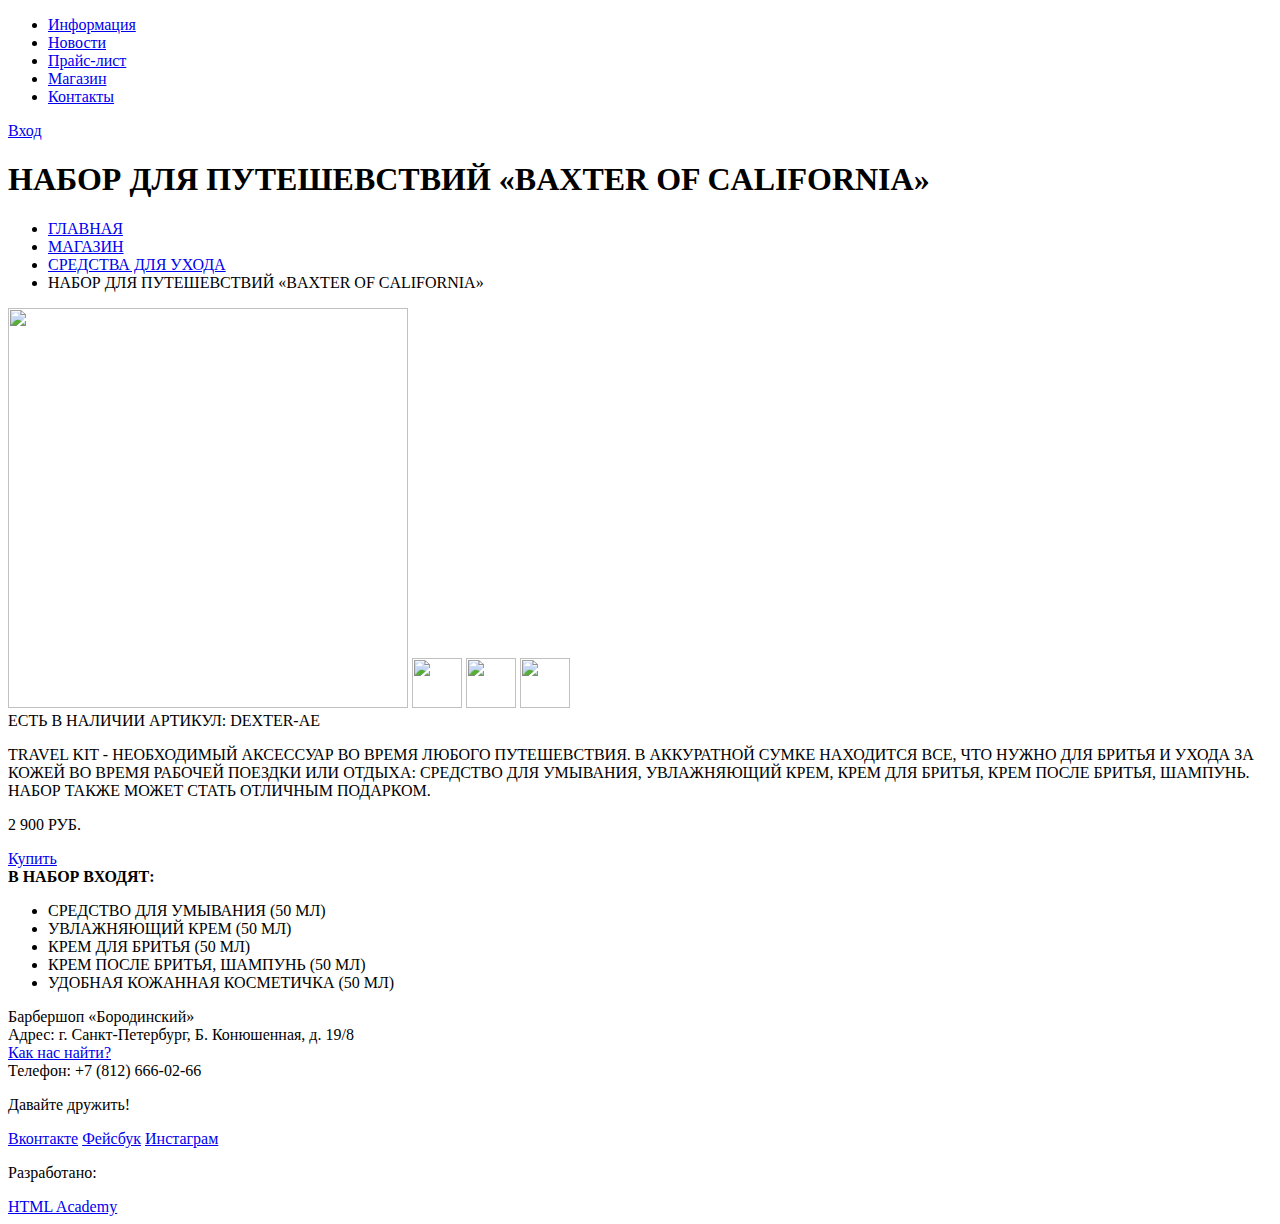
==== catalog-item.html @ 46eae926 "add catalog-item.html" ====
<!DOCTYPE html>
<html lang="ru">
  <head>
    <meta charset="utf-8">
    <title>Барбершоп «Бородинский»</title>
  </head>
  <body>
    <header class="header">
      <div class="container">
        <nav class="navigation">
          <ul>
            <li>
              <a href="#">Информация</a>
            </li>
            <li>
              <a href="#">Новости</a>
            </li>
            <li>
              <a href="#">Прайс-лист</a>
            </li>
            <li>
              <a href="#" class="active">Магазин</a>
            </li>
            <li>
              <a href="#">Контакты</a>
            </li>
          </ul>
        </nav>
        <div class="user-block">
          <a class="login" href="#">Вход</a>
        </div>
      </div>
    </header>
    <main class="container">
      <h1>НАБОР ДЛЯ ПУТЕШЕВСТВИЙ «BAXTER OF CALIFORNIA»</h1>
      <ul class="breadcrumb">
        <li><a href="#">ГЛАВНАЯ</a></li>
        <li><a href="#">МАГАЗИН</a></li>
        <li><a href="#">СРЕДСТВА ДЛЯ УХОДА</a></li>
        <li>НАБОР ДЛЯ ПУТЕШЕВСТВИЙ «BAXTER OF CALIFORNIA»</li>
      </ul>
      <section class="gallery">
        <img src="http://placehold.it/400x400" width="400" height="400" alt="">
        <img src="http://placehold.it/50x50" width="50" height="50" alt="">
        <img src="http://placehold.it/50x50" width="50" height="50" alt="">
        <img src="http://placehold.it/50x50" width="50" height="50" alt="">
      </section>
      <section class="description">
        <span class="description-availability">ЕСТЬ В НАЛИЧИИ</span>
        <span class="description-article">АРТИКУЛ: DEXTER-AE</span>
        <p>
          TRAVEL KIT - НЕОБХОДИМЫЙ АКСЕССУАР ВО ВРЕМЯ ЛЮБОГО ПУТЕШЕВСТВИЯ. В АККУРАТНОЙ СУМКЕ НАХОДИТСЯ ВСЕ, ЧТО НУЖНО ДЛЯ БРИТЬЯ И УХОДА ЗА КОЖЕЙ ВО ВРЕМЯ РАБОЧЕЙ ПОЕЗДКИ ИЛИ ОТДЫХА: СРЕДСТВО ДЛЯ УМЫВАНИЯ, УВЛАЖНЯЮЩИЙ КРЕМ, КРЕМ ДЛЯ БРИТЬЯ, КРЕМ ПОСЛЕ БРИТЬЯ, ШАМПУНЬ. НАБОР ТАКЖЕ МОЖЕТ СТАТЬ ОТЛИЧНЫМ ПОДАРКОМ.
        </p>
        <div class="items-cost">
          <p>2 900 РУБ.</p>
          <a href="#">Купить</a>
        </div>
        <section class="composition">
          <b>В НАБОР ВХОДЯТ:</b>
          <ul class="composition-items-list">
            <li>СРЕДСТВО ДЛЯ УМЫВАНИЯ (50 МЛ)</li>
            <li>УВЛАЖНЯЮЩИЙ КРЕМ (50 МЛ)</li>
            <li>КРЕМ ДЛЯ БРИТЬЯ (50 МЛ)</li>
            <li>КРЕМ ПОСЛЕ БРИТЬЯ, ШАМПУНЬ (50 МЛ)</li>
            <li>УДОБНАЯ КОЖАННАЯ КОСМЕТИЧКА (50 МЛ)</li>
          </ul>
        </section>
      </section>
    </main>
    <footer class="footer">
      <div class="container">
        <section class="footer-contacts">
          Барбершоп «Бородинский»<br>
          Адрес: г. Санкт-Петербург, Б. Конюшенная, д. 19/8<br>
          <a href="#">Как нас найти?</a><br>
          Телефон: +7 (812) 666-02-66
        </section>
        <section class="footer-social">
          <p>Давайте дружить!</p>
          <a class="social-btn social-btn-vk" href="#">Вконтакте</a>
          <a class="social-btn social-btn-fb" href="#">Фейсбук</a>
          <a class="social-btn social-btn-inst" href="#">Инстаграм</a>
        </section>
        <section class="footer-copyright">
          <p>Разработано:</p>
          <a class="btn" href="https://htmlacademy.ru">HTML Academy</a>
        </section>
      </div>
    </footer>
  </body>
</html>
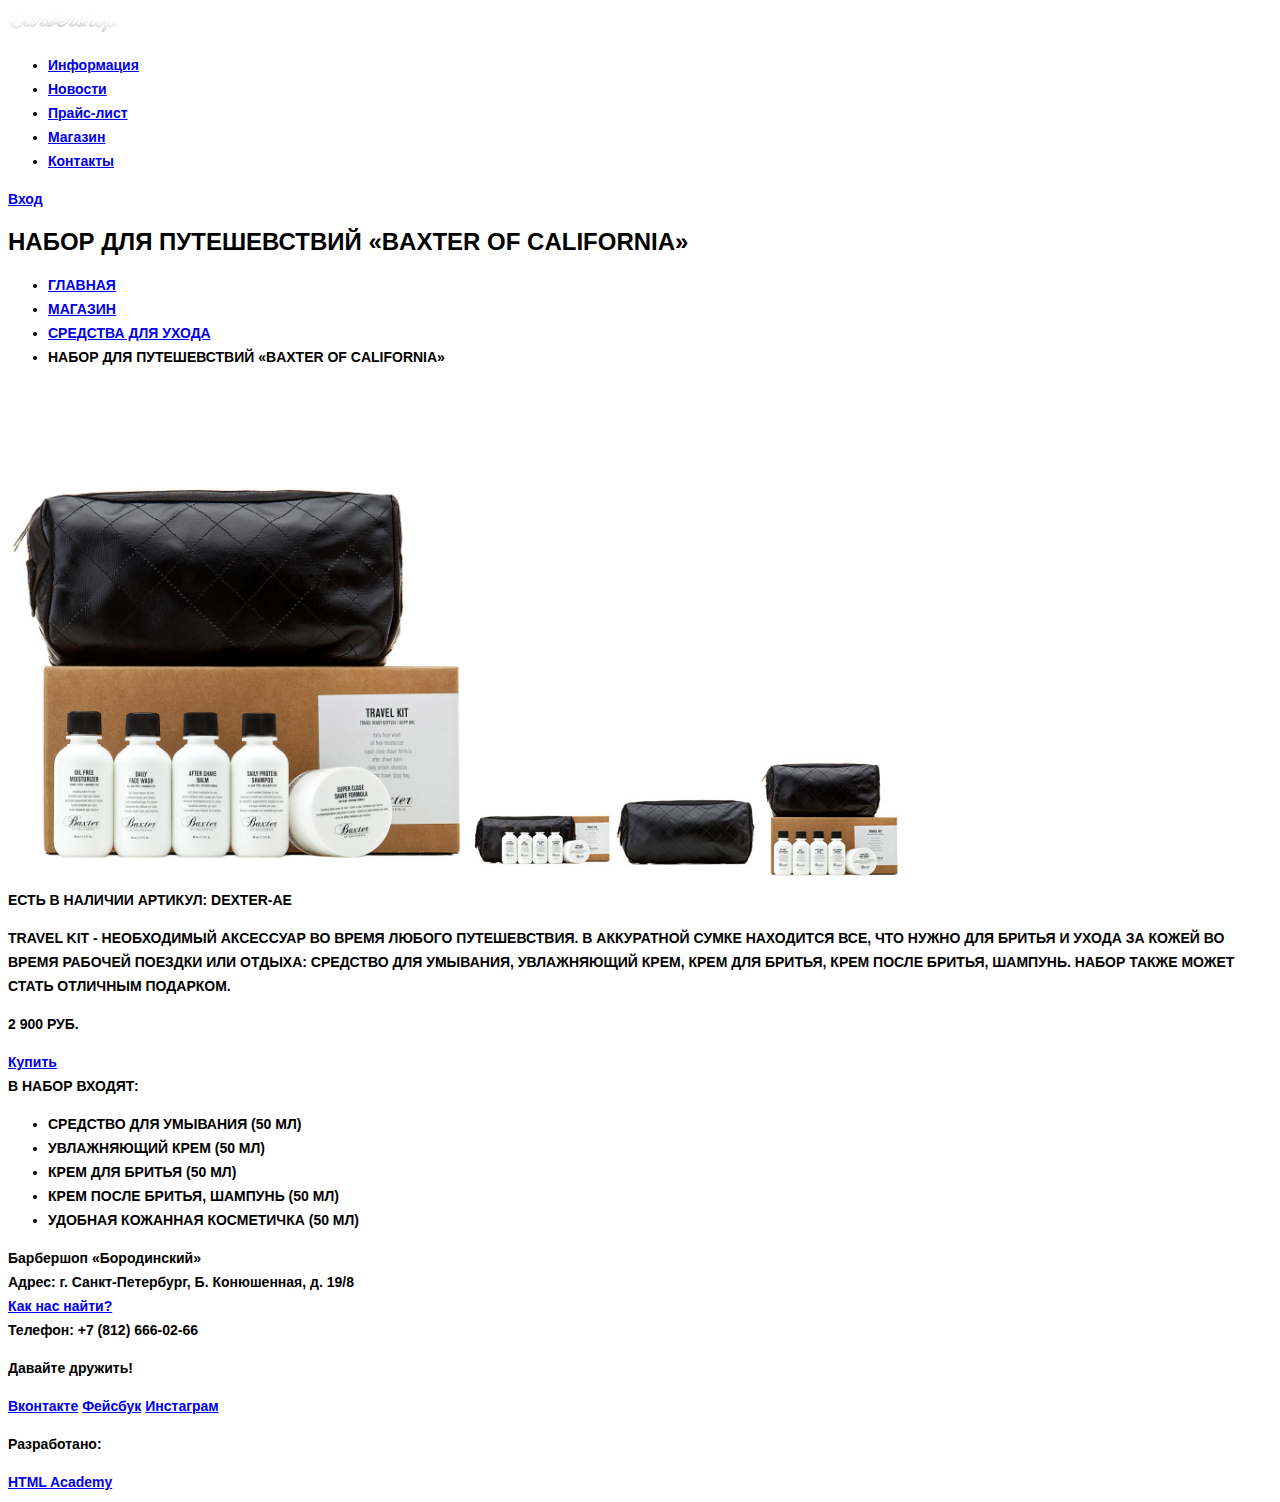
==== commit 89452156: "add imgs and simple css" ====
--- a/catalog-item.html
+++ b/catalog-item.html
@@ -3,11 +3,15 @@
   <head>
     <meta charset="utf-8">
     <title>Барбершоп «Бородинский»</title>
+    <link href="css/style.css" rel="stylesheet">
   </head>
   <body>
     <header class="header">
       <div class="container">
         <nav class="navigation">
+           <a class="navigation-logo" href="index.html">
+            <img src="img/small-logo.png" width="111" height="24" alt="Барбершоп «Бородинский»">
+           </a>
           <ul>
             <li>
               <a href="#">Информация</a>
@@ -32,7 +36,7 @@
       </div>
     </header>
     <main class="container">
-      <h1>НАБОР ДЛЯ ПУТЕШЕВСТВИЙ «BAXTER OF CALIFORNIA»</h1>
+      <h1 class='page-content-title'>НАБОР ДЛЯ ПУТЕШЕВСТВИЙ «BAXTER OF CALIFORNIA»</h1>
       <ul class="breadcrumb">
         <li><a href="#">ГЛАВНАЯ</a></li>
         <li><a href="#">МАГАЗИН</a></li>
@@ -40,10 +44,10 @@
         <li>НАБОР ДЛЯ ПУТЕШЕВСТВИЙ «BAXTER OF CALIFORNIA»</li>
       </ul>
       <section class="gallery">
-        <img src="http://placehold.it/400x400" width="400" height="400" alt="">
-        <img src="http://placehold.it/50x50" width="50" height="50" alt="">
-        <img src="http://placehold.it/50x50" width="50" height="50" alt="">
-        <img src="http://placehold.it/50x50" width="50" height="50" alt="">
+        <img src="img/product-1-big.jpg" width="460" height="498" alt="">
+        <img src="img/product-1-small-1.jpg" width="140" height="149" alt="">
+        <img src="img/product-1-small-2.jpg" width="140" height="149" alt="">
+        <img src="img/product-1-small-3.jpg" width="140" height="149" alt="">
       </section>
       <section class="description">
         <span class="description-availability">ЕСТЬ В НАЛИЧИИ</span>
--- a/css/style.css
+++ b/css/style.css
@@ -0,0 +1,23 @@
+body {
+  color: black;
+  font-family: "Arial", sans-serif;
+  font-size: 14px;
+  font-weight: 700;
+  line-height: 24px;
+}
+
+.index-content-title {
+  color: black;
+  font-family: "Arial", sans-serif;
+  font-size: 30px;
+  font-weight: 700;
+  line-height: 42px;
+}
+
+.page-content-title {
+  font-family: "Arial", sans-serif;
+  font-size: 24px;
+  font-weight: 700;
+  line-height: 30px;
+  color: black;
+}
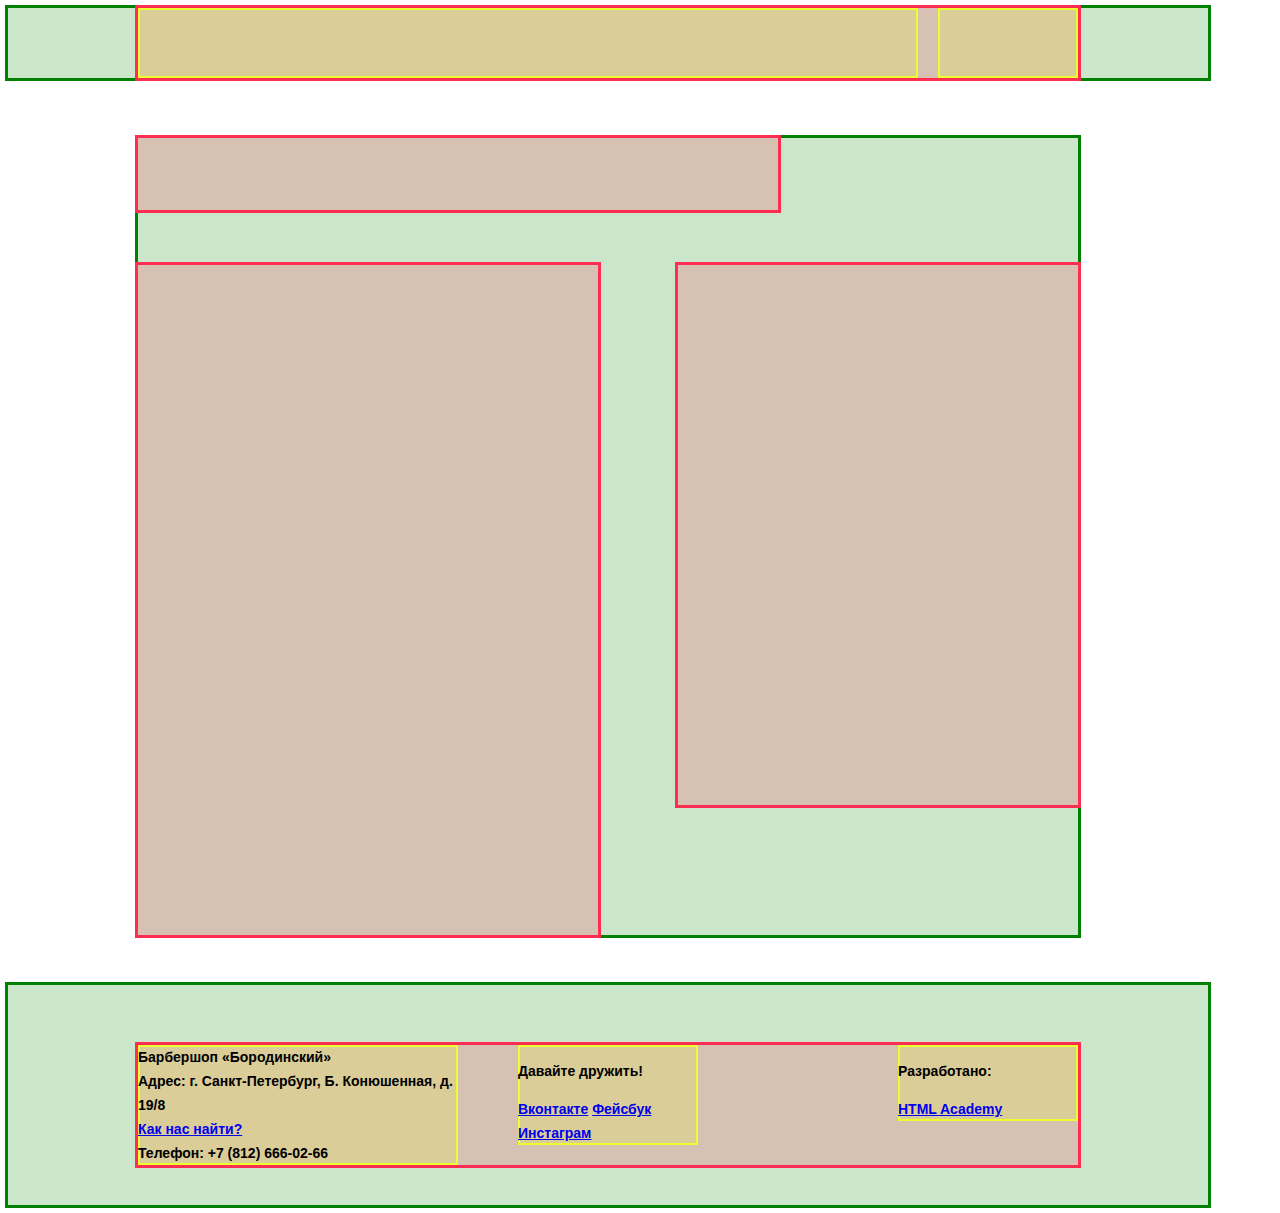
==== commit d7b7cbbc: "grid for catalog-item.html" ====
--- a/catalog-item.html
+++ b/catalog-item.html
@@ -5,14 +5,14 @@
     <title>Барбершоп «Бородинский»</title>
     <link href="css/style.css" rel="stylesheet">
   </head>
-  <body>
+  <body class="catalog-item">
     <header class="header">
-      <div class="container">
+      <div class="container clearfix">
         <nav class="navigation">
            <a class="navigation-logo" href="index.html">
-            <img src="img/small-logo.png" width="111" height="24" alt="Барбершоп «Бородинский»">
+            <!-- <img src="img/small-logo.png" width="111" height="24" alt="Барбершоп «Бородинский»"> -->
            </a>
-          <ul>
+          <!-- <ul>
             <li>
               <a href="#">Информация</a>
             </li>
@@ -27,30 +27,32 @@
             </li>
             <li>
               <a href="#">Контакты</a>
-            </li>
+            </li> -->
           </ul>
         </nav>
         <div class="user-block">
-          <a class="login" href="#">Вход</a>
+          <!-- <a class="login" href="#">Вход</a> -->
         </div>
       </div>
     </header>
-    <main class="container">
-      <h1 class='page-content-title'>НАБОР ДЛЯ ПУТЕШЕВСТВИЙ «BAXTER OF CALIFORNIA»</h1>
-      <ul class="breadcrumb">
-        <li><a href="#">ГЛАВНАЯ</a></li>
-        <li><a href="#">МАГАЗИН</a></li>
-        <li><a href="#">СРЕДСТВА ДЛЯ УХОДА</a></li>
-        <li>НАБОР ДЛЯ ПУТЕШЕВСТВИЙ «BAXTER OF CALIFORNIA»</li>
-      </ul>
+    <main class="container clearfix">
+      <div class="second-nav">
+        <!-- <h1 class="page-content-title">НАБОР ДЛЯ ПУТЕШЕВСТВИЙ «BAXTER OF CALIFORNIA»</h1>
+        <ul class="breadcrumb">
+          <li><a href="#">ГЛАВНАЯ</a></li>
+          <li><a href="#">МАГАЗИН</a></li>
+          <li><a href="#">СРЕДСТВА ДЛЯ УХОДА</a></li>
+          <li>НАБОР ДЛЯ ПУТЕШЕВСТВИЙ «BAXTER OF CALIFORNIA»</li>
+        </ul> -->
+      </div>
       <section class="gallery">
-        <img src="img/product-1-big.jpg" width="460" height="498" alt="">
+        <!-- <img src="img/product-1-big.jpg" width="460" height="498" alt="">
         <img src="img/product-1-small-1.jpg" width="140" height="149" alt="">
         <img src="img/product-1-small-2.jpg" width="140" height="149" alt="">
-        <img src="img/product-1-small-3.jpg" width="140" height="149" alt="">
+        <img src="img/product-1-small-3.jpg" width="140" height="149" alt=""> -->
       </section>
       <section class="description">
-        <span class="description-availability">ЕСТЬ В НАЛИЧИИ</span>
+        <!-- <span class="description-availability">ЕСТЬ В НАЛИЧИИ</span>
         <span class="description-article">АРТИКУЛ: DEXTER-AE</span>
         <p>
           TRAVEL KIT - НЕОБХОДИМЫЙ АКСЕССУАР ВО ВРЕМЯ ЛЮБОГО ПУТЕШЕВСТВИЯ. В АККУРАТНОЙ СУМКЕ НАХОДИТСЯ ВСЕ, ЧТО НУЖНО ДЛЯ БРИТЬЯ И УХОДА ЗА КОЖЕЙ ВО ВРЕМЯ РАБОЧЕЙ ПОЕЗДКИ ИЛИ ОТДЫХА: СРЕДСТВО ДЛЯ УМЫВАНИЯ, УВЛАЖНЯЮЩИЙ КРЕМ, КРЕМ ДЛЯ БРИТЬЯ, КРЕМ ПОСЛЕ БРИТЬЯ, ШАМПУНЬ. НАБОР ТАКЖЕ МОЖЕТ СТАТЬ ОТЛИЧНЫМ ПОДАРКОМ.
@@ -68,11 +70,11 @@
             <li>КРЕМ ПОСЛЕ БРИТЬЯ, ШАМПУНЬ (50 МЛ)</li>
             <li>УДОБНАЯ КОЖАННАЯ КОСМЕТИЧКА (50 МЛ)</li>
           </ul>
-        </section>
+        </section> -->
       </section>
     </main>
     <footer class="footer">
-      <div class="container">
+      <div class="container clearfix">
         <section class="footer-contacts">
           Барбершоп «Бородинский»<br>
           Адрес: г. Санкт-Петербург, Б. Конюшенная, д. 19/8<br>
--- a/css/style.css
+++ b/css/style.css
@@ -21,3 +21,321 @@
   line-height: 30px;
   color: black;
 }
+
+.clearfix::after {
+  content: "";
+
+  display: table;
+  clear: both;
+}
+
+.catalog 
+  .header {
+    width: 1200px;
+    margin-bottom: 55px;
+  }
+
+  .container {
+    width: 940px;
+    margin: 0 130px;
+  }
+
+  .navigation {
+    float: left;
+    width: 780px;
+    min-height: 70px;
+  }
+
+  .user-block {
+    float: right;
+    width: 140px;
+    min-height: 70px;
+  }
+
+  .second-nav {
+    width: 320px;
+    height: 72px;
+    margin-bottom: 55px;
+  }
+
+  .filter {
+    float: left;
+    width: 220px;
+    height: 595px;
+  }
+
+  .items {
+    float: right;
+    width: 700px;
+    height: 595px;
+    margin-bottom: 45px;
+  }
+
+  .items-description {
+    float: left;
+    width: 220px;
+    height: 287px;
+    margin-left: 20px;
+    margin-bottom: 20px;
+  }
+
+  .items-description:nth-child(1) {
+    margin-left: 0;
+  }
+
+  .items-description:nth-child(4) {
+    margin-left: 0;
+  }
+
+  .items-description:nth-child(3) {
+    float: right;
+  }
+
+  .items-description:nth-child(6) {
+    float: right;
+  }
+
+  .items-list {
+    float: left;
+    width: auto;
+    height: 43px;
+    margin-left: 240px;
+  }
+
+  .footer {
+    width: 1200px;
+    margin-top: 51px;
+    padding-top: 60px;
+    padding-bottom: 40px;
+  }
+
+  .footer-contacts {
+    float: left;
+    width: 320px;
+    margin-right: 60px;
+  }
+
+  .footer-social {
+    float: left;
+    width: 180px;
+  }
+
+  .footer-copyright {
+    float: right;
+    width: 180px;
+  }
+
+.catalog-item 
+  .header {
+    width: 1200px;
+    margin-bottom: 60px;
+  }
+
+  .container {
+    width: 940px;
+    margin: 0 130px;
+  }
+
+  .navigation {
+    float: left;
+    width: 780px;
+    min-height: 70px;
+  }
+
+  .user-block {
+    float: right;
+    width: 140px;
+    min-height: 70px;
+  }
+
+  .second-nav {
+    width: 640px;
+    height: 72px;
+    margin-bottom: 55px;
+  }
+
+  .gallery {
+    float: left;
+    width: 460px;
+    height: 670px;
+  }
+
+  .description {
+    float: right;
+    width: 400px;
+    height: 540px;
+  }
+
+  .footer {
+    width: 1200px;
+    margin-top: 50px;
+    padding-top: 60px;
+    padding-bottom: 40px;
+  }
+
+  .footer-contacts {
+    float: left;
+    width: 320px;
+    margin-right: 60px;
+  }
+
+  .footer-social {
+    float: left;
+    width: 180px;
+  }
+
+  .footer-copyright {
+    float: right;
+    width: 180px;
+  }
+}
+
+
+
+
+
+
+
+
+
+
+
+
+
+
+
+
+
+body {
+  padding: 3px;
+}
+
+body > *,
+body > * > *,
+body > * > * > * {
+  position: relative;
+}
+
+body > *::before,
+body > * > *::before,
+body > * > * > *::before {
+  display: none;
+}
+
+body > *::before {
+  top: -3px;
+  left: -3px;
+}
+
+body > * > *::before {
+  top: -3px;
+  left: -3px;
+}
+
+body > * > * > *::before {
+  top: 0;
+  left: 0;
+}
+
+body > * {
+  background: rgba(0, 128, 0, 0.2);
+  box-shadow: 0 0 0 3px green;
+}
+
+body > *::before {
+  color: white;
+
+  background: green;
+}
+
+body > * > * {
+  background: rgba(255, 45, 82, 0.2);
+  box-shadow: 0 0 0 3px rgb(255, 45, 82);
+}
+
+body > * > *::before {
+  color: white;
+
+  background: rgb(255, 45, 82);
+}
+
+body > * > * > * {
+  background: rgba(234, 255, 45, 0.2);
+  box-shadow: inset 0 0 0 2px rgb(234, 255, 45);
+
+}
+
+body > * > * > *::before {
+  color: black;
+
+  background: rgb(234, 255, 45);
+}
+
+.main-header::before {
+  content: ".main-header";
+}
+
+.container::before {
+  content: ".container";
+}
+
+.main-header .container::before {
+  top: auto;
+  bottom: -28px;
+}
+
+.main-navigation::before {
+  content: ".main-navigation";
+}
+
+.user-block::before {
+  content: ".user-block";
+}
+
+.index-logo::before {
+  content: ".index-logo";
+}
+
+.features::before {
+  content: ".features";
+  top: -28px;
+}
+
+.features-item::before {
+  content: ".features-item";
+}
+
+.index-content::before {
+  content: ".index-content";
+}
+
+.index-content-left::before {
+  content: ".index-content-left";
+  left: auto;
+  right: 0;
+}
+
+.index-content-right::before {
+  content: ".index-content-right";
+  left: auto;
+  right: 0;
+}
+
+.main-footer::before {
+  content: ".main-footer";
+}
+
+.main-footer .container::before {
+  top: -28px;
+}
+
+.footer-contacts::before {
+  content: ".footer-contacts";
+}
+
+.footer-social::before {
+  content: ".footer-social";
+}
+
+.footer-copyright::before {
+  content: ".footer-copyright";
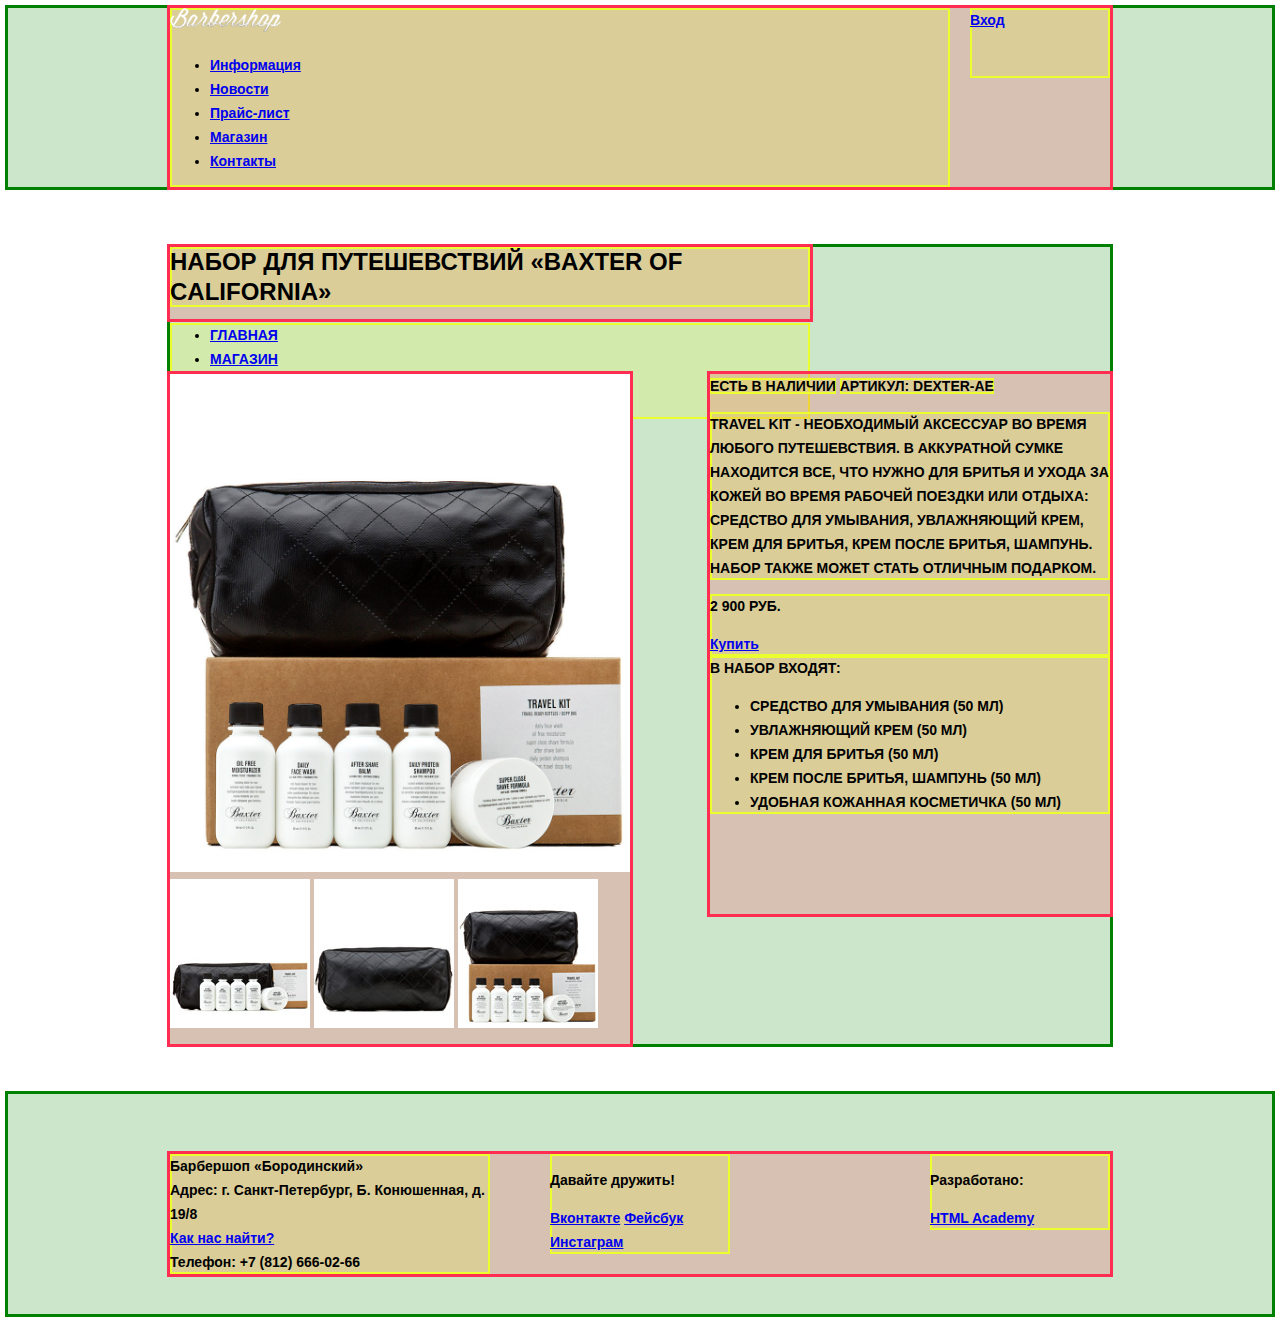
==== commit e3f83342: "fix width" ====
--- a/catalog-item.html
+++ b/catalog-item.html
@@ -10,9 +10,9 @@
       <div class="container clearfix">
         <nav class="navigation">
            <a class="navigation-logo" href="index.html">
-            <!-- <img src="img/small-logo.png" width="111" height="24" alt="Барбершоп «Бородинский»"> -->
+            <img src="img/small-logo.png" width="111" height="24" alt="Барбершоп «Бородинский»">
            </a>
-          <!-- <ul>
+          <ul>
             <li>
               <a href="#">Информация</a>
             </li>
@@ -27,32 +27,32 @@
             </li>
             <li>
               <a href="#">Контакты</a>
-            </li> -->
+            </li>
           </ul>
         </nav>
         <div class="user-block">
-          <!-- <a class="login" href="#">Вход</a> -->
+          <a class="login" href="#">Вход</a>
         </div>
       </div>
     </header>
     <main class="container clearfix">
       <div class="second-nav">
-        <!-- <h1 class="page-content-title">НАБОР ДЛЯ ПУТЕШЕВСТВИЙ «BAXTER OF CALIFORNIA»</h1>
+        <h1 class="page-content-title">НАБОР ДЛЯ ПУТЕШЕВСТВИЙ «BAXTER OF CALIFORNIA»</h1>
         <ul class="breadcrumb">
           <li><a href="#">ГЛАВНАЯ</a></li>
           <li><a href="#">МАГАЗИН</a></li>
           <li><a href="#">СРЕДСТВА ДЛЯ УХОДА</a></li>
           <li>НАБОР ДЛЯ ПУТЕШЕВСТВИЙ «BAXTER OF CALIFORNIA»</li>
-        </ul> -->
+        </ul>
       </div>
       <section class="gallery">
-        <!-- <img src="img/product-1-big.jpg" width="460" height="498" alt="">
+        <img src="img/product-1-big.jpg" width="460" height="498" alt="">
         <img src="img/product-1-small-1.jpg" width="140" height="149" alt="">
         <img src="img/product-1-small-2.jpg" width="140" height="149" alt="">
-        <img src="img/product-1-small-3.jpg" width="140" height="149" alt=""> -->
+        <img src="img/product-1-small-3.jpg" width="140" height="149" alt="">
       </section>
       <section class="description">
-        <!-- <span class="description-availability">ЕСТЬ В НАЛИЧИИ</span>
+        <span class="description-availability">ЕСТЬ В НАЛИЧИИ</span>
         <span class="description-article">АРТИКУЛ: DEXTER-AE</span>
         <p>
           TRAVEL KIT - НЕОБХОДИМЫЙ АКСЕССУАР ВО ВРЕМЯ ЛЮБОГО ПУТЕШЕВСТВИЯ. В АККУРАТНОЙ СУМКЕ НАХОДИТСЯ ВСЕ, ЧТО НУЖНО ДЛЯ БРИТЬЯ И УХОДА ЗА КОЖЕЙ ВО ВРЕМЯ РАБОЧЕЙ ПОЕЗДКИ ИЛИ ОТДЫХА: СРЕДСТВО ДЛЯ УМЫВАНИЯ, УВЛАЖНЯЮЩИЙ КРЕМ, КРЕМ ДЛЯ БРИТЬЯ, КРЕМ ПОСЛЕ БРИТЬЯ, ШАМПУНЬ. НАБОР ТАКЖЕ МОЖЕТ СТАТЬ ОТЛИЧНЫМ ПОДАРКОМ.
@@ -70,7 +70,7 @@
             <li>КРЕМ ПОСЛЕ БРИТЬЯ, ШАМПУНЬ (50 МЛ)</li>
             <li>УДОБНАЯ КОЖАННАЯ КОСМЕТИЧКА (50 МЛ)</li>
           </ul>
-        </section> -->
+        </section>
       </section>
     </main>
     <footer class="footer">
--- a/css/style.css
+++ b/css/style.css
@@ -31,25 +31,22 @@
 
 .catalog 
   .header {
-    width: 1200px;
     margin-bottom: 55px;
   }
 
   .container {
     width: 940px;
-    margin: 0 130px;
+    margin: 0 auto;
   }
 
   .navigation {
     float: left;
     width: 780px;
-    min-height: 70px;
   }
 
   .user-block {
     float: right;
     width: 140px;
-    min-height: 70px;
   }
 
   .second-nav {
@@ -103,7 +100,6 @@
   }
 
   .footer {
-    width: 1200px;
     margin-top: 51px;
     padding-top: 60px;
     padding-bottom: 40px;
@@ -127,13 +123,12 @@
 
 .catalog-item 
   .header {
-    width: 1200px;
     margin-bottom: 60px;
   }
 
   .container {
     width: 940px;
-    margin: 0 130px;
+    margin: 0 auto;
   }
 
   .navigation {
@@ -167,7 +162,6 @@
   }
 
   .footer {
-    width: 1200px;
     margin-top: 50px;
     padding-top: 60px;
     padding-bottom: 40px;
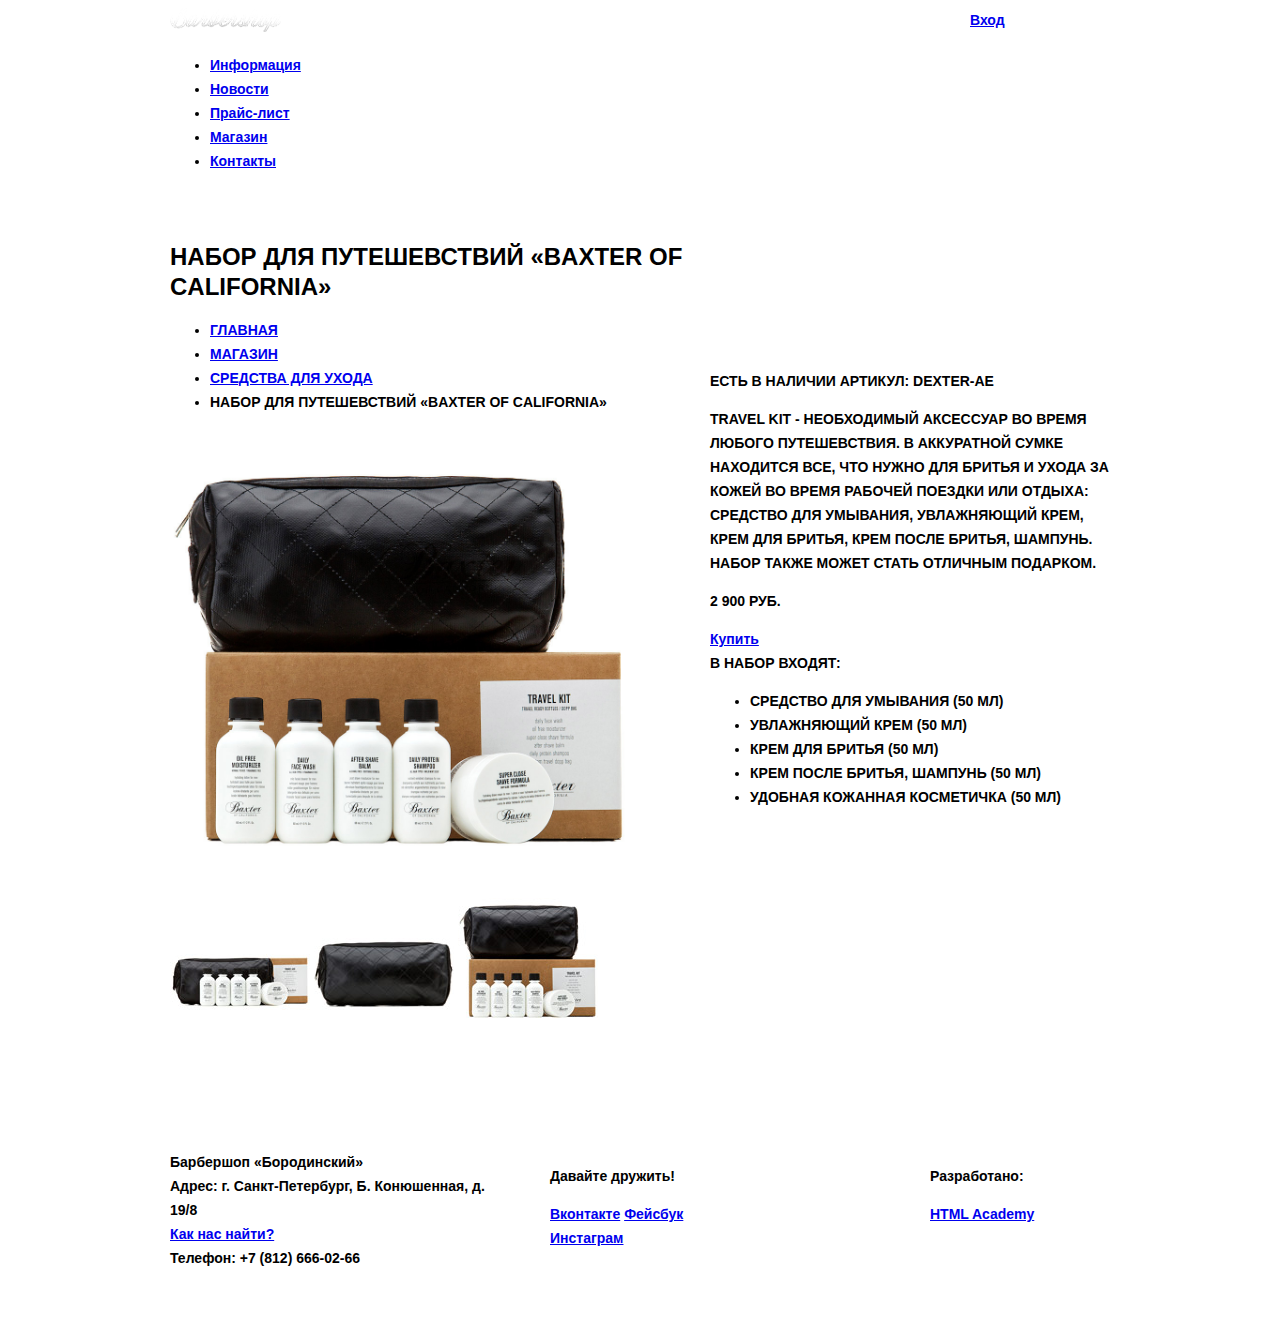
==== commit bc429afa: "fix css" ====
--- a/catalog-item.html
+++ b/catalog-item.html
@@ -5,7 +5,7 @@
     <title>Барбершоп «Бородинский»</title>
     <link href="css/style.css" rel="stylesheet">
   </head>
-  <body class="catalog-item">
+  <body>
     <header class="header">
       <div class="container clearfix">
         <nav class="navigation">
@@ -36,7 +36,7 @@
       </div>
     </header>
     <main class="container clearfix">
-      <div class="second-nav">
+      <div class="item-second-nav">
         <h1 class="page-content-title">НАБОР ДЛЯ ПУТЕШЕВСТВИЙ «BAXTER OF CALIFORNIA»</h1>
         <ul class="breadcrumb">
           <li><a href="#">ГЛАВНАЯ</a></li>
--- a/css/style.css
+++ b/css/style.css
@@ -29,307 +29,111 @@
   clear: both;
 }
 
-.catalog 
-  .header {
-    margin-bottom: 55px;
-  }
-
-  .container {
-    width: 940px;
-    margin: 0 auto;
-  }
-
-  .navigation {
-    float: left;
-    width: 780px;
-  }
-
-  .user-block {
-    float: right;
-    width: 140px;
-  }
-
-  .second-nav {
-    width: 320px;
-    height: 72px;
-    margin-bottom: 55px;
-  }
-
-  .filter {
-    float: left;
-    width: 220px;
-    height: 595px;
-  }
-
-  .items {
-    float: right;
-    width: 700px;
-    height: 595px;
-    margin-bottom: 45px;
-  }
-
-  .items-description {
-    float: left;
-    width: 220px;
-    height: 287px;
-    margin-left: 20px;
-    margin-bottom: 20px;
-  }
-
-  .items-description:nth-child(1) {
-    margin-left: 0;
-  }
-
-  .items-description:nth-child(4) {
-    margin-left: 0;
-  }
-
-  .items-description:nth-child(3) {
-    float: right;
-  }
-
-  .items-description:nth-child(6) {
-    float: right;
-  }
-
-  .items-list {
-    float: left;
-    width: auto;
-    height: 43px;
-    margin-left: 240px;
-  }
-
-  .footer {
-    margin-top: 51px;
-    padding-top: 60px;
-    padding-bottom: 40px;
-  }
-
-  .footer-contacts {
-    float: left;
-    width: 320px;
-    margin-right: 60px;
-  }
-
-  .footer-social {
-    float: left;
-    width: 180px;
-  }
-
-  .footer-copyright {
-    float: right;
-    width: 180px;
-  }
-
-.catalog-item 
-  .header {
-    margin-bottom: 60px;
-  }
-
-  .container {
-    width: 940px;
-    margin: 0 auto;
-  }
-
-  .navigation {
-    float: left;
-    width: 780px;
-    min-height: 70px;
-  }
-
-  .user-block {
-    float: right;
-    width: 140px;
-    min-height: 70px;
-  }
-
-  .second-nav {
-    width: 640px;
-    height: 72px;
-    margin-bottom: 55px;
-  }
-
-  .gallery {
-    float: left;
-    width: 460px;
-    height: 670px;
-  }
-
-  .description {
-    float: right;
-    width: 400px;
-    height: 540px;
-  }
-
-  .footer {
-    margin-top: 50px;
-    padding-top: 60px;
-    padding-bottom: 40px;
-  }
-
-  .footer-contacts {
-    float: left;
-    width: 320px;
-    margin-right: 60px;
-  }
-
-  .footer-social {
-    float: left;
-    width: 180px;
-  }
-
-  .footer-copyright {
-    float: right;
-    width: 180px;
-  }
+.header {
+  margin-bottom: 55px;
 }
 
-
-
-
-
-
-
-
-
-
-
-
-
-
-
-
-
-body {
-  padding: 3px;
+.container {
+  width: 940px;
+  margin: 0 auto;
 }
 
-body > *,
-body > * > *,
-body > * > * > * {
-  position: relative;
+.navigation {
+  float: left;
+  width: 780px;
 }
 
-body > *::before,
-body > * > *::before,
-body > * > * > *::before {
-  display: none;
+.user-block {
+  float: right;
+  width: 140px;
 }
 
-body > *::before {
-  top: -3px;
-  left: -3px;
+.second-nav {
+  width: 320px;
+  height: 72px;
+  margin-bottom: 55px;
 }
 
-body > * > *::before {
-  top: -3px;
-  left: -3px;
+.filter {
+  float: left;
+  width: 220px;
+  height: 595px;
 }
 
-body > * > * > *::before {
-  top: 0;
-  left: 0;
+.items {
+  float: right;
+  width: 700px;
+  height: 595px;
+  margin-bottom: 45px;
 }
 
-body > * {
-  background: rgba(0, 128, 0, 0.2);
-  box-shadow: 0 0 0 3px green;
+.items-description {
+  float: left;
+  width: 220px;
+  height: 287px;
+  margin-left: 20px;
+  margin-bottom: 20px;
 }
 
-body > *::before {
-  color: white;
-
-  background: green;
+.items-description:nth-child(1) {
+  margin-left: 0;
 }
 
-body > * > * {
-  background: rgba(255, 45, 82, 0.2);
-  box-shadow: 0 0 0 3px rgb(255, 45, 82);
+.items-description:nth-child(4) {
+  margin-left: 0;
 }
 
-body > * > *::before {
-  color: white;
-
-  background: rgb(255, 45, 82);
+.items-description:nth-child(3) {
+  float: right;
 }
 
-body > * > * > * {
-  background: rgba(234, 255, 45, 0.2);
-  box-shadow: inset 0 0 0 2px rgb(234, 255, 45);
-
+.items-description:nth-child(6) {
+  float: right;
 }
 
-body > * > * > *::before {
-  color: black;
-
-  background: rgb(234, 255, 45);
+.items-list {
+  float: left;
+  width: auto;
+  height: 43px;
+  margin-left: 240px;
 }
 
-.main-header::before {
-  content: ".main-header";
+.footer {
+  margin-top: 51px;
+  padding-top: 60px;
+  padding-bottom: 40px;
 }
 
-.container::before {
-  content: ".container";
+.footer-contacts {
+  float: left;
+  width: 320px;
+  margin-right: 60px;
 }
 
-.main-header .container::before {
-  top: auto;
-  bottom: -28px;
+.footer-social {
+  float: left;
+  width: 180px;
 }
 
-.main-navigation::before {
-  content: ".main-navigation";
+.footer-copyright {
+  float: right;
+  width: 180px;
 }
 
-.user-block::before {
-  content: ".user-block";
+.item-second-nav {
+  width: 640px;
+  height: 72px;
+  margin-bottom: 55px;
 }
 
-.index-logo::before {
-  content: ".index-logo";
+.gallery {
+  float: left;
+  width: 460px;
+  height: 670px;
 }
 
-.features::before {
-  content: ".features";
-  top: -28px;
+.description {
+  float: right;
+  width: 400px;
+  height: 540px;
 }
-
-.features-item::before {
-  content: ".features-item";
-}
-
-.index-content::before {
-  content: ".index-content";
-}
-
-.index-content-left::before {
-  content: ".index-content-left";
-  left: auto;
-  right: 0;
-}
-
-.index-content-right::before {
-  content: ".index-content-right";
-  left: auto;
-  right: 0;
-}
-
-.main-footer::before {
-  content: ".main-footer";
-}
-
-.main-footer .container::before {
-  top: -28px;
-}
-
-.footer-contacts::before {
-  content: ".footer-contacts";
-}
-
-.footer-social::before {
-  content: ".footer-social";
-}
-
-.footer-copyright::before {
-  content: ".footer-copyright";
